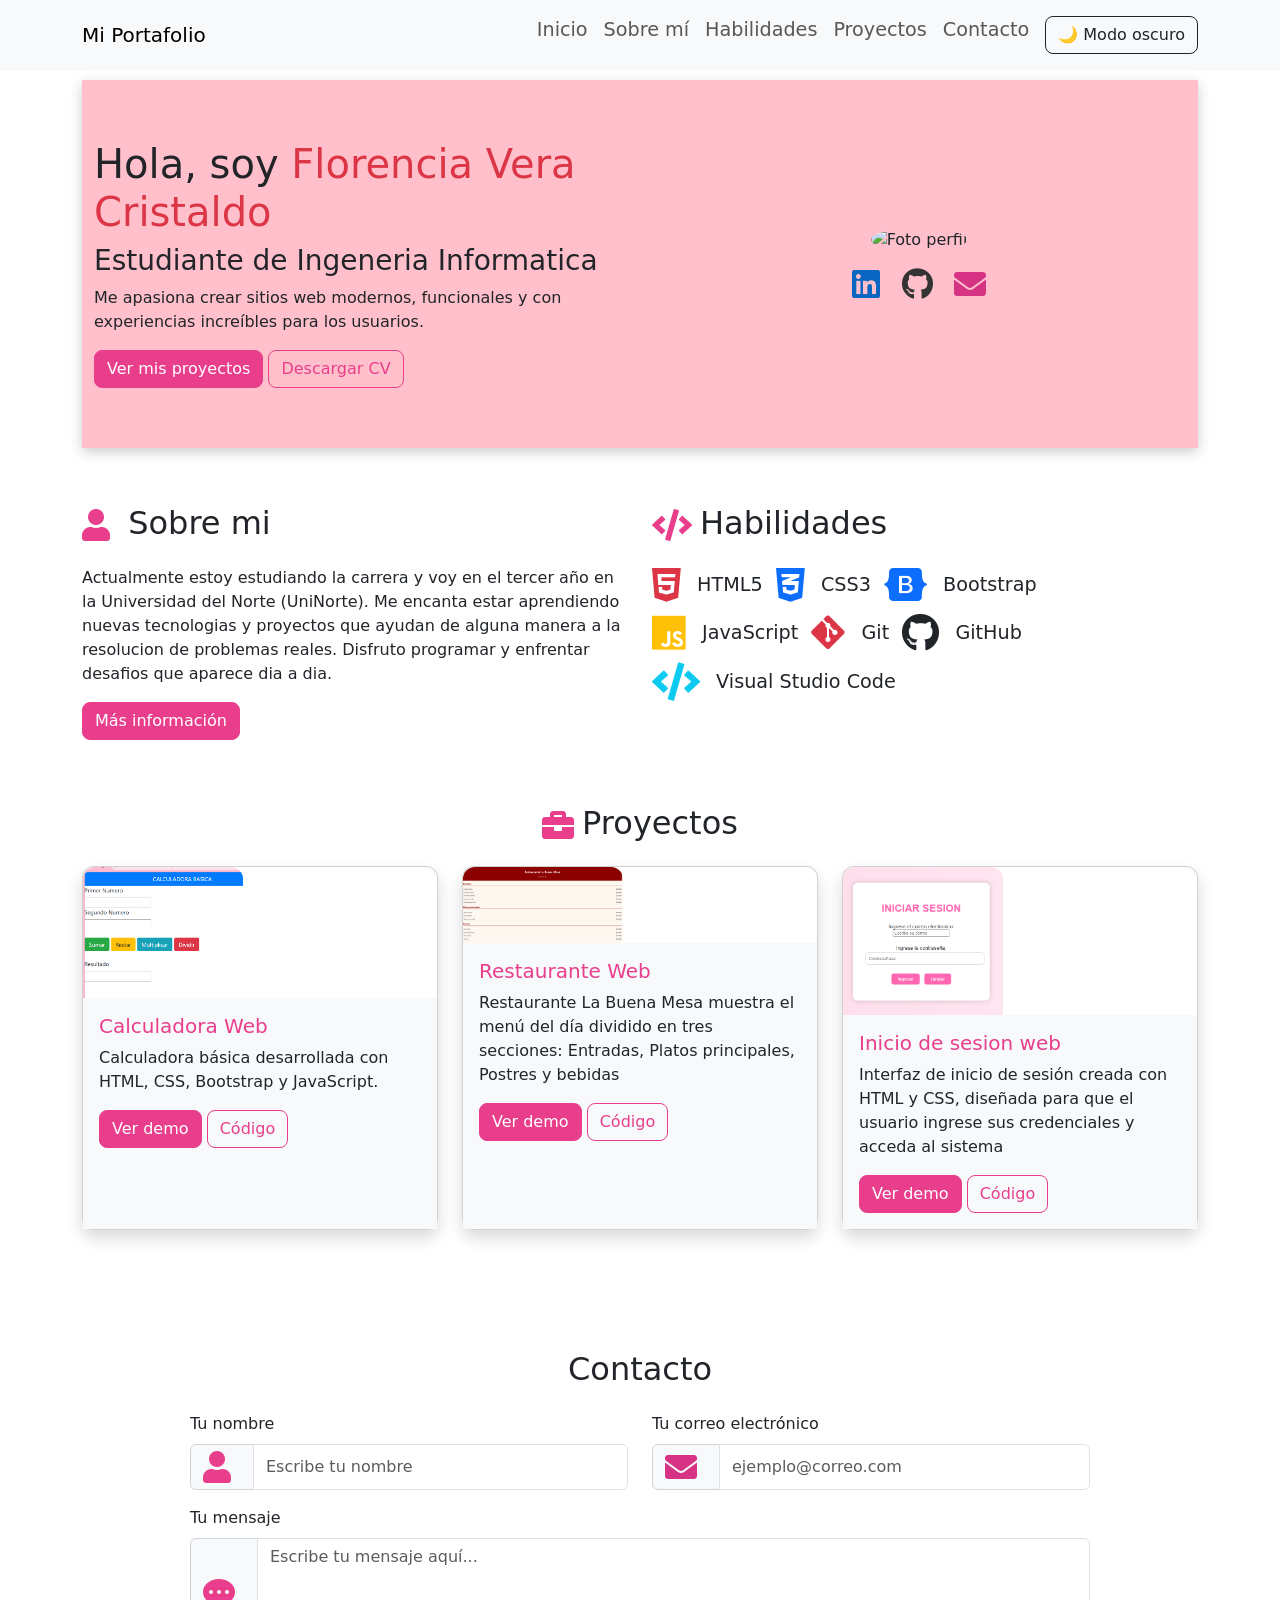
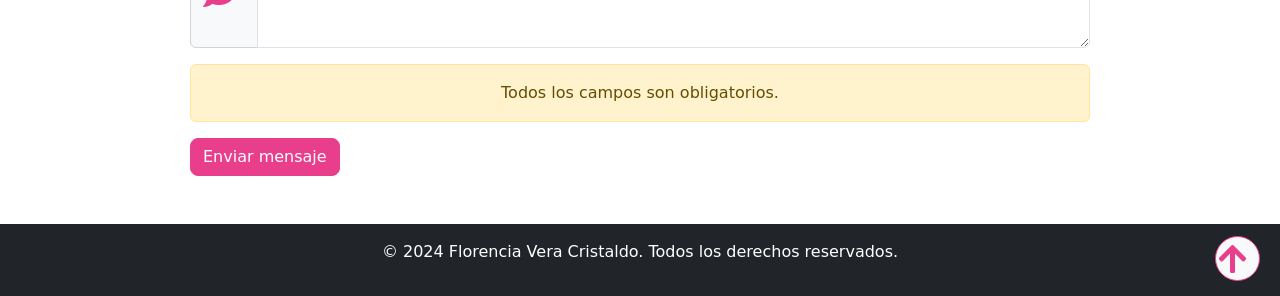
==== index.html @ 2d1d5c15 "Add files via upload Subida inicial del portafolio" ====
<!DOCTYPE html>
<html lang="en">
<head>
    <meta charset="UTF-8">
    <meta name="viewport" content="width=device-width, initial-scale=1.0">
    <title>Mi Portafolio</title>
    <link href="https://cdn.jsdelivr.net/npm/bootstrap@5.3.0/dist/css/bootstrap.min.css" rel="stylesheet">
    <link rel="stylesheet" href="https://cdnjs.cloudflare.com/ajax/libs/font-awesome/6.4.0/css/all.min.css">
    <link rel="stylesheet" href="estilo.css">
    <link rel="stylesheet" href="https://cdnjs.cloudflare.com/ajax/libs/font-awesome/5.15.4/css/all.min.css">
  </head>
<body>

  <!-- Navbar -->
<nav id="menu" class="navbar navbar-expand-lg navbar-light bg-light fixed-top">
  <div class="container">
    <a class="navbar-brand" href="#">Mi Portafolio</a>
    <button class="navbar-toggler" type="button" data-bs-toggle="collapse" data-bs-target="#navbarNav">
      <span class="navbar-toggler-icon"></span>
    </button>
    <div class="collapse navbar-collapse" id="navbarNav">
      <ul class="navbar-nav ms-auto">
        <li class="nav-item"><a class="nav-link" href="#inicio">Inicio</a></li>
        <li class="nav-item"><a class="nav-link" href="#sobre-mi">Sobre mí</a></li>
        <li class="nav-item"><a class="nav-link" href="#habilidades">Habilidades</a></li>
        <li class="nav-item"><a class="nav-link" href="#proyectos">Proyectos</a></li>
        <li class="nav-item"><a class="nav-link" href="#contacto">Contacto</a></li>
      </ul>
      <!-- Botón modo oscuro/claro -->
      <button id="btn-modo" class="btn btn-outline-dark ms-2" onclick="toggleModo()">
        🌙 Modo oscuro
      </button>
    </div>
  </div>
</nav>

<main>
 <!-- Inicio -->
<section id="inicio" class="d-flex align-items-center">
  <div class="container">
    <div class="row align-items-center cuadro-pink">
      
      <!-- Columna de texto -->
      <div class="col-md-6 text-center text-md-start">
        <h1>Hola, soy <span class="text-danger">Florencia Vera Cristaldo</span></h1>
        <h3>Estudiante de Ingeneria Informatica</h3>
        <p>Me apasiona crear sitios web modernos, funcionales y con experiencias increíbles para los usuarios.</p>
        <a href="#proyectos" class="btn btn-success">Ver mis proyectos</a>
        <a href="cv.pdf" class="btn btn-outline-success" download>Descargar CV</a>
      </div>

      <!-- Columna de imagen + iconos -->
      <div class="col-md-6 text-center">
        <img src="https://i.pinimg.com/736x/03/fb/af/03fbaf16bd269eaf436fdb3d8336ce6c.jpg" 
             class="rounded-circle img-fluid" style="max-width:300px;" alt="Foto perfil">
        <div class="mt-3">
          <a href="https://linkedin.com" target="_blank"><i class="fab fa-linkedin fa-2x mx-2"></i></a>
          <a href="https://github.com" target="_blank"><i class="fab fa-github fa-2x mx-2"></i></a>
          <a href="mailto:florencia@example.com"><i class="fas fa-envelope fa-2x mx-2"></i></a>
        </div>
      </div>
    </div>
  </div>
</section>

<section id="sobre-habilidades" class="container my-3">
  <div class="row align-items-start">
    
    <!-- Sobre mí a la izquierda -->
    <div class="col-md-6">
      <h2 class="mb-4"><i class="fas fa-user me-2"> </i> Sobre mi</h2>
      <p>
       Actualmente estoy estudiando la carrera y voy en el tercer año en la Universidad del Norte 
       (UniNorte). Me encanta estar aprendiendo nuevas tecnologias y proyectos que ayudan de alguna manera 
       a la resolucion de problemas reales. Disfruto programar y enfrentar desafios que aparece dia a dia.
      </p>
      <a href="#contacto" class="btn btn-primary">Más información</a>
    </div>

    <!-- Habilidades a la derecha -->
    <div class="col-md-6">
    <h2 class="mb-4"><i class="fas fa-code me-2"></i>Habilidades</h2>
      <ul class="list-inline">
        <li class="list-inline-item"><i class="fab fa-html5 fa-2x text-danger"></i> HTML5</li>
        <li class="list-inline-item"><i class="fab fa-css3-alt fa-2x text-primary"></i> CSS3</li>
        <li class="list-inline-item"><i class="fab fa-bootstrap fa-2x text-primary"></i> Bootstrap</li>
        <li class="list-inline-item"><i class="fab fa-js fa-2x text-warning"></i> JavaScript</li>
        <li class="list-inline-item"><i class="fab fa-git-alt fa-2x text-danger"></i> Git</li>
        <li class="list-inline-item"><i class="fab fa-github fa-2x text-dark"></i> GitHub</li>
        <li class="list-inline-item"><i class="fas fa-code fa-2x text-info"></i> Visual Studio Code</li>
      </ul>
    </div>
  </div>
</section>

<!-- Proyectos -->
 <section id="proyectos" class="container py-5">
  <h2 class="mb-4  text-center"><i class="fas fa-briefcase me-2"></i>Proyectos</h2>
  <div class="row">
    
    <!-- Proyecto 1 -->
    <div class="col-md-4 mb-4">
      <div class="card shadow h-100">
       <img src="calculadora..png" class="card-img-top img-fluid "alt="Calculadora Web"style="max-width:160px;">
        <div class="card-body">
          <h5 class="card-title">Calculadora Web</h5>
          <p class="card-text">Calculadora básica desarrollada con HTML, CSS, Bootstrap y JavaScript.</p>
          <a href="#" class="btn btn-success">Ver demo</a>
          <a href="#" class="btn btn-outline-success">Código</a>
        </div>
      </div>
    </div>

    <!-- Proyecto 2 -->
    <div class="col-md-4 mb-4">
      <div class="card shadow h-100">
        <img src="restaurante.png" class="card-img-top img-fluid "alt="Restaurante Web"style="max-width:160px;">
        <div class="card-body">
          <h5 class="card-title">Restaurante Web</h5>
          <p class="card-text"> Restaurante La Buena Mesa  muestra el menú del día
             dividido en tres secciones: Entradas, Platos principales, Postres y bebidas</p>
          <a href="#" class="btn btn-success">Ver demo</a>
          <a href="#" class="btn btn-outline-success">Código</a>
        </div>
      </div>
    </div>

    <!-- Proyecto 3 -->
    <div class="col-md-4 mb-4">
      <div class="card shadow h-100">
       <img src="Inicio de sesion.png" class="card-img-top img-fluid "alt=" Inicio de Sesion"style="max-width:160px;">
        <div class="card-body">
          <h5 class="card-title">Inicio de sesion web</h5>
          <p class="card-text">Interfaz de inicio de sesión creada con HTML y CSS,
           diseñada para que el usuario ingrese sus credenciales y acceda al sistema</p>
          <a href="#" class="btn btn-success">Ver demo</a>
          <a href="#" class="btn btn-outline-success">Código</a>
        </div>
      </div>
    </div>
  </div>
</section>

 <!-- Contacto -->
<section id="contacto" class="py-5">
  <div class="container">
    <h2 class="text-center mb-4">Contacto</h2>
    <form id="formContacto" class="mx-auto" style="max-width:900px;">
      
      <!-- Nombre y correo en la misma fila -->
      <div class="row mb-3">
        <div class="col-md-6">
          <label for="nombre" class="form-label">Tu nombre</label>
          <div class="input-group">
            <span class="input-group-text"><i class="fas fa-user"></i></span>
            <input type="text" class="form-control" id="nombre" placeholder="Escribe tu nombre" required>
          </div>
        </div>
        <div class="col-md-6">
          <label for="correo" class="form-label">Tu correo electrónico</label>
          <div class="input-group">
            <span class="input-group-text"><i class="fas fa-envelope"></i></span>
            <input type="email" class="form-control" id="correo" placeholder="ejemplo@correo.com" required>
          </div>
        </div>
      </div>

      <!-- Mensaje ocupa toda la fila -->
      <div class="mb-3">
        <label for="mensaje" class="form-label">Tu mensaje</label>
        <div class="input-group">
          <span class="input-group-text"><i class="fas fa-comment-dots"></i></span>
          <textarea class="form-control" id="mensaje" rows="4" placeholder="Escribe tu mensaje aquí..." required></textarea>
        </div>
      </div>

      <!-- Aviso de campos obligatorios -->
      <div class="alert alert-warning text-center" role="alert">
        Todos los campos son obligatorios.
      </div>

      <!-- Botón -->
      <button type="submit" class="btn btn-danger">Enviar mensaje</button>
    </form>
  </div>
</section>
</main>

<!-- Footer -->
<footer class="bg-dark text-white text-center py-3 position-relative">
  <div class="container">
    <p>© 2024 Florencia Vera Cristaldo. Todos los derechos reservados.</p>
    <!-- Botón scroll to top -->
    <button onclick="scrollToTop()" id="btnTop" class="btn btn-warning">
      <i class="fas fa-arrow-up"></i>
    </button>
  </div>
</footer>

   <script src="https://cdn.jsdelivr.net/npm/bootstrap@5.3.0/dist/js/bootstrap.bundle.min.js"></script>
   <script src="script.js"></script>
</body>
</html>
---- estilo.css ----
/* Inicio */
#inicio {
  padding-top: 80px;   /* para que no choque con el navbar fijo */
  padding-bottom: 40px; /* menos espacio abajo */
}

/* Modo claro/oscuro */
.modo-claro {
  background-color: #f8f9fa;
  color: #212529;
}

.modo-oscuro {
  background-color: #121212;
  color: #f8f9fa;
}

/* Cuadros */
.cuadro {
  background-color: #1e1e2f; /* fondo oscuro */
  color: white;
  padding: 30px;
  border-radius: 12px;
  box-shadow: 0 4px 12px rgba(0,0,0,0.4);
}

.cuadro-pink {
  background-color: pink;
  padding: 60px 0;
  border-radius: 0;
  box-shadow: 0 4px 12px rgba(0,0,0,0.2);
  width: 100%;
  margin: 0;
}

/* Listas e íconos */
ul li {
  margin-bottom: 10px;
  font-size: 1.2rem;
}

i {
  font-size: 2rem;
  margin-right: 10px;
  vertical-align: middle;
  color: #e83e8c; /* rosa por defecto */
}

/* Colores específicos por red */
.fa-linkedin {
  color: #0a66c2; /* azul LinkedIn */
}
.fa-github {
  color: #333; /* gris oscuro GitHub */
}
.fa-envelope {
  color: #d63384; /* rosa más oscuro */
}

/* Clase personalizada para Bootstrap violeta */
.text-purple {
  color: #6f42c1; /* violeta elegante */
}

/* Cards */
.card-body {
  background-color: #f8f9fa; /* gris claro */
}
.card-title {
  color: #e83e8c; /* rosa */
}
.card {
  border-radius: 12px;
  transition: transform 0.3s ease;
}
.card:hover {
  transform: translateY(-5px);
}
.card-img-top {
  border-top-left-radius: 12px;
  border-top-right-radius: 12px;
}

/* Botones */
.btn {
  border-radius: 8px;
}

/* Botones principales */
.btn-success,
.btn-primary,
.btn-info,
.btn-warning,
.btn-danger {
  background-color: #e83e8c;
  border-color: #e83e8c;
  color: #fff;
}

.btn-success:hover,
.btn-primary:hover,
.btn-info:hover,
.btn-warning:hover,
.btn-danger:hover {
  background-color: #d63384;
  border-color: #d63384;
  color: #fff;
}

/* Botones outline */
.btn-outline-success,
.btn-outline-primary,
.btn-outline-info,
.btn-outline-warning,
.btn-outline-danger {
  color: #e83e8c;
  border-color: #e83e8c;
}

.btn-outline-success:hover,
.btn-outline-primary:hover,
.btn-outline-info:hover,
.btn-outline-warning:hover,
.btn-outline-danger:hover {
  background-color: #e83e8c;
  color: #fff;
}

/* Inputs */
.input-group-text {
  background-color: #f8f9fa;
  color: #212529;
  border: 1px solid #ced4da;
}

/* Botón scroll-to-top */
#btnTop {
  position: absolute;
  bottom: 15px;
  right: 20px;
  border-radius: 50%;
  width: 45px;
  height: 45px;
  display: flex;
  justify-content: center;
  align-items: center;
  background-color: #f8f9fa;
}
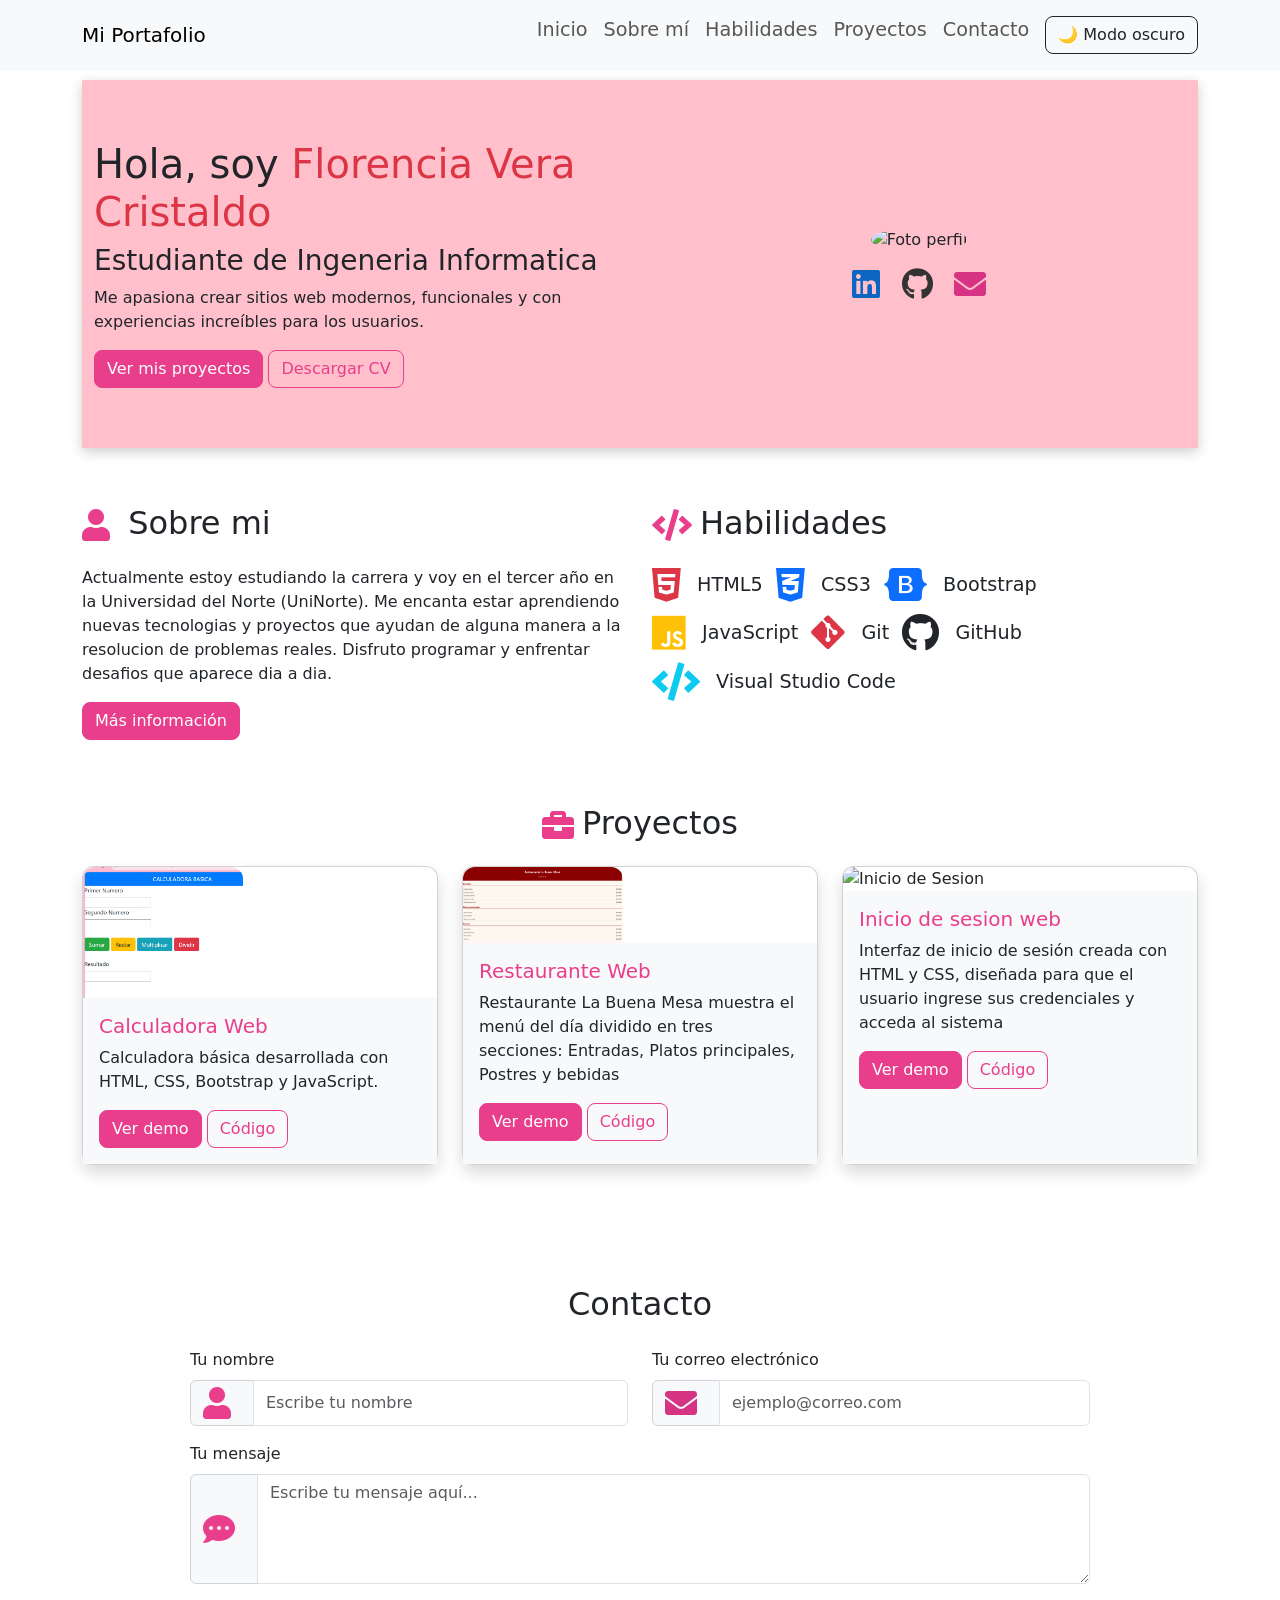
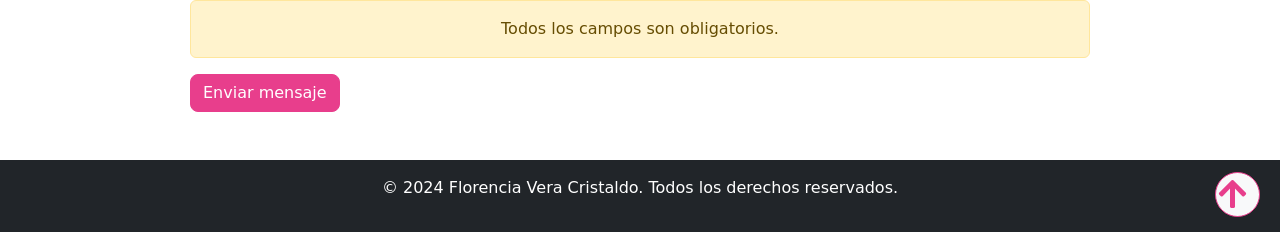
==== commit 9c9e72cd: "Update index.html" ====
--- a/index.html
+++ b/index.html
@@ -46,7 +46,7 @@
         <h3>Estudiante de Ingeneria Informatica</h3>
         <p>Me apasiona crear sitios web modernos, funcionales y con experiencias increíbles para los usuarios.</p>
         <a href="#proyectos" class="btn btn-success">Ver mis proyectos</a>
-        <a href="cv.pdf" class="btn btn-outline-success" download>Descargar CV</a>
+        <a href="Curriculum.pdf" class="btn btn-outline-success" download>Descargar CV</a>
       </div>
 
       <!-- Columna de imagen + iconos -->
@@ -105,7 +105,7 @@
         <div class="card-body">
           <h5 class="card-title">Calculadora Web</h5>
           <p class="card-text">Calculadora básica desarrollada con HTML, CSS, Bootstrap y JavaScript.</p>
-          <a href="#" class="btn btn-success">Ver demo</a>
+         <a href="calculadora.html" class="btn btn-success" target="_blank">Ver demo</a>
           <a href="#" class="btn btn-outline-success">Código</a>
         </div>
       </div>
@@ -119,7 +119,7 @@
           <h5 class="card-title">Restaurante Web</h5>
           <p class="card-text"> Restaurante La Buena Mesa  muestra el menú del día
              dividido en tres secciones: Entradas, Platos principales, Postres y bebidas</p>
-          <a href="#" class="btn btn-success">Ver demo</a>
+         <a href="rest.html" class="btn btn-success" target="_blank">Ver demo</a>
           <a href="#" class="btn btn-outline-success">Código</a>
         </div>
       </div>
@@ -128,12 +128,12 @@
     <!-- Proyecto 3 -->
     <div class="col-md-4 mb-4">
       <div class="card shadow h-100">
-       <img src="Inicio de sesion.png" class="card-img-top img-fluid "alt=" Inicio de Sesion"style="max-width:160px;">
+       <img src="Iniciodesesion.png" class="card-img-top img-fluid "alt=" Inicio de Sesion"style="max-width:160px;">
         <div class="card-body">
           <h5 class="card-title">Inicio de sesion web</h5>
           <p class="card-text">Interfaz de inicio de sesión creada con HTML y CSS,
            diseñada para que el usuario ingrese sus credenciales y acceda al sistema</p>
-          <a href="#" class="btn btn-success">Ver demo</a>
+          <a href="form.html" class="btn btn-success" target="_blank">Ver demo</a>
           <a href="#" class="btn btn-outline-success">Código</a>
         </div>
       </div>
@@ -200,4 +200,4 @@
    <script src="https://cdn.jsdelivr.net/npm/bootstrap@5.3.0/dist/js/bootstrap.bundle.min.js"></script>
    <script src="script.js"></script>
 </body>
-</html>+</html>
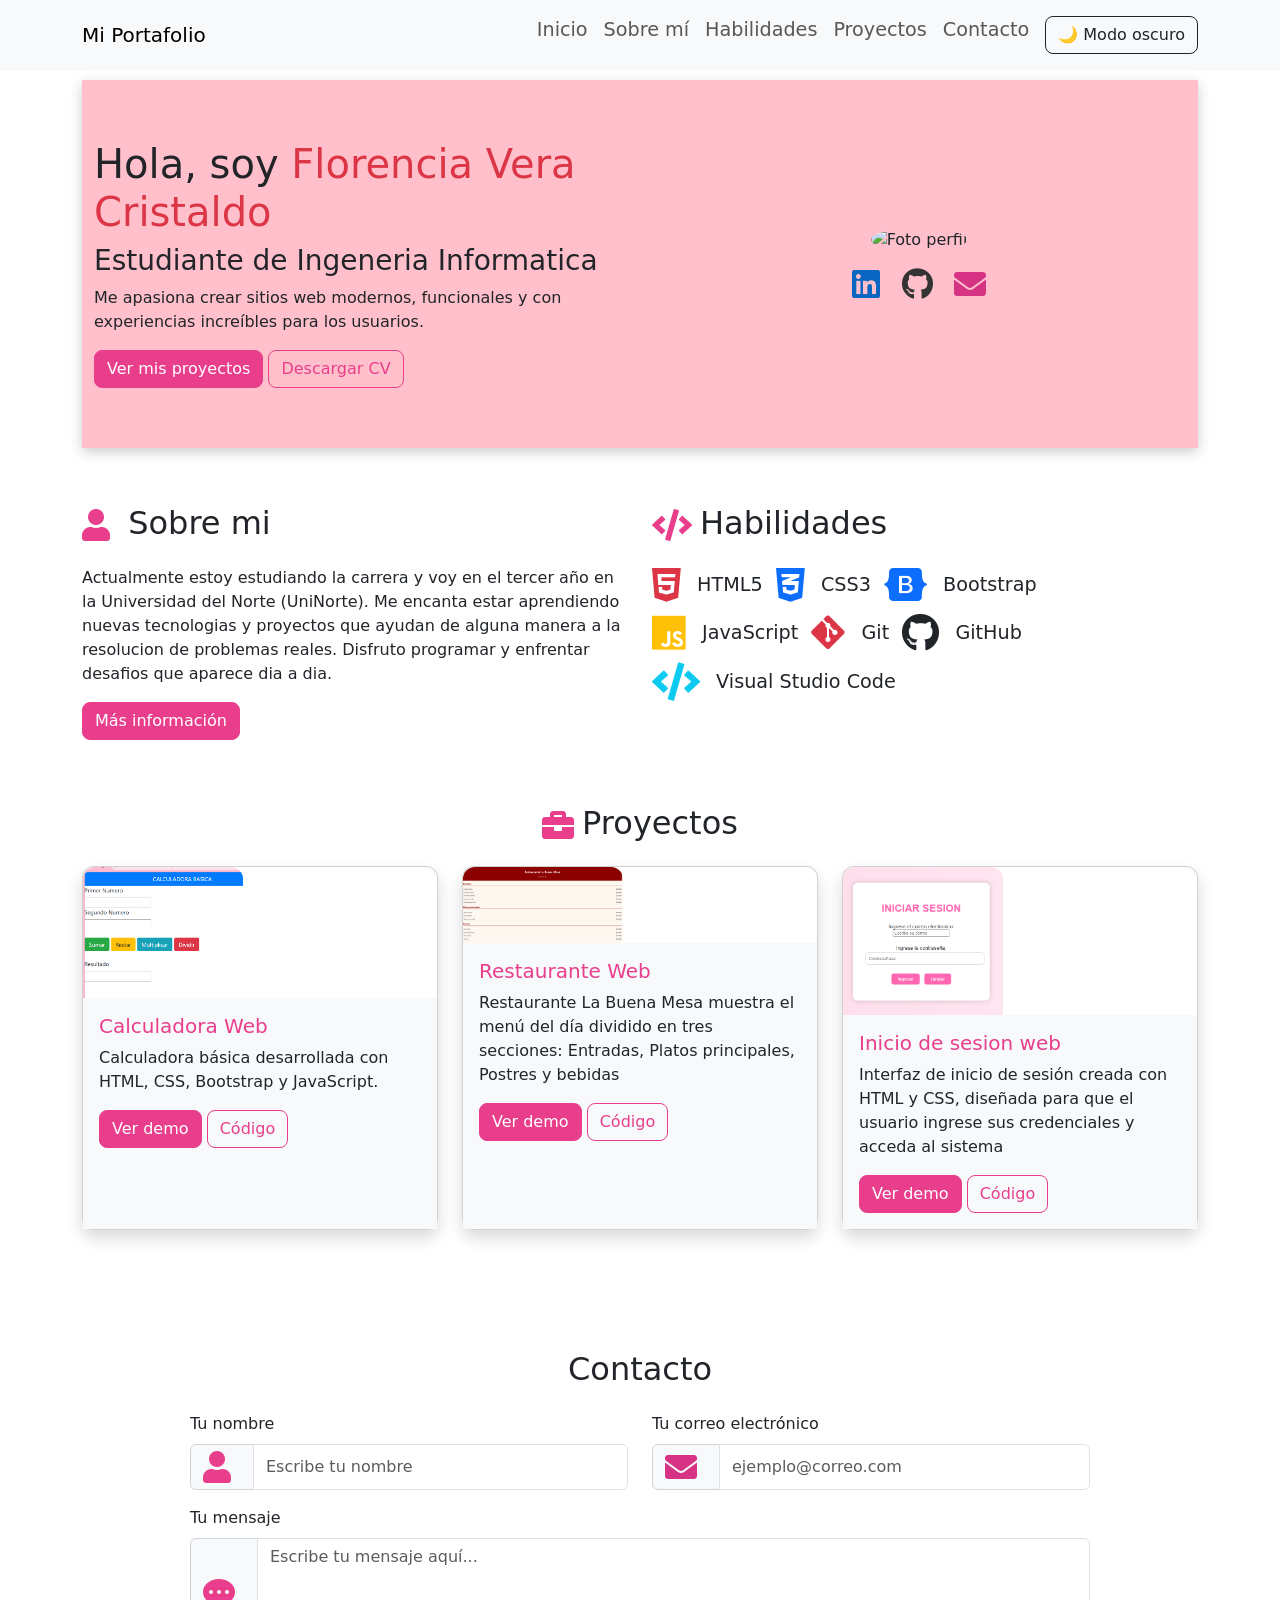
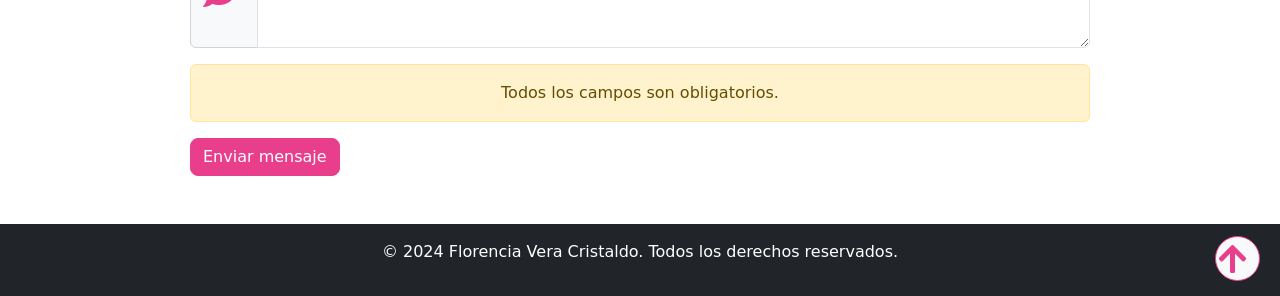
==== commit 6c592dbc: "Update index.html" ====
--- a/index.html
+++ b/index.html
@@ -106,7 +106,7 @@
           <h5 class="card-title">Calculadora Web</h5>
           <p class="card-text">Calculadora básica desarrollada con HTML, CSS, Bootstrap y JavaScript.</p>
          <a href="calculadora.html" class="btn btn-success" target="_blank">Ver demo</a>
-          <a href="#" class="btn btn-outline-success">Código</a>
+            <a href="https://github.com/florvera-eng/mi-portafolio/blob/main/calculadora.html" class="btn btn-outline-success">Código</a>
         </div>
       </div>
     </div>
@@ -120,7 +120,7 @@
           <p class="card-text"> Restaurante La Buena Mesa  muestra el menú del día
              dividido en tres secciones: Entradas, Platos principales, Postres y bebidas</p>
          <a href="rest.html" class="btn btn-success" target="_blank">Ver demo</a>
-          <a href="#" class="btn btn-outline-success">Código</a>
+           <a href="https://github.com/florvera-eng/mi-portafolio/blob/main/rest.html" class="btn btn-outline-success">Código</a>
         </div>
       </div>
     </div>
@@ -134,7 +134,7 @@
           <p class="card-text">Interfaz de inicio de sesión creada con HTML y CSS,
            diseñada para que el usuario ingrese sus credenciales y acceda al sistema</p>
           <a href="form.html" class="btn btn-success" target="_blank">Ver demo</a>
-          <a href="#" class="btn btn-outline-success">Código</a>
+         <a href="https://github.com/florvera-eng/mi-portafolio/blob/main/form.html" class="btn btn-outline-success">Código</a>
         </div>
       </div>
     </div>
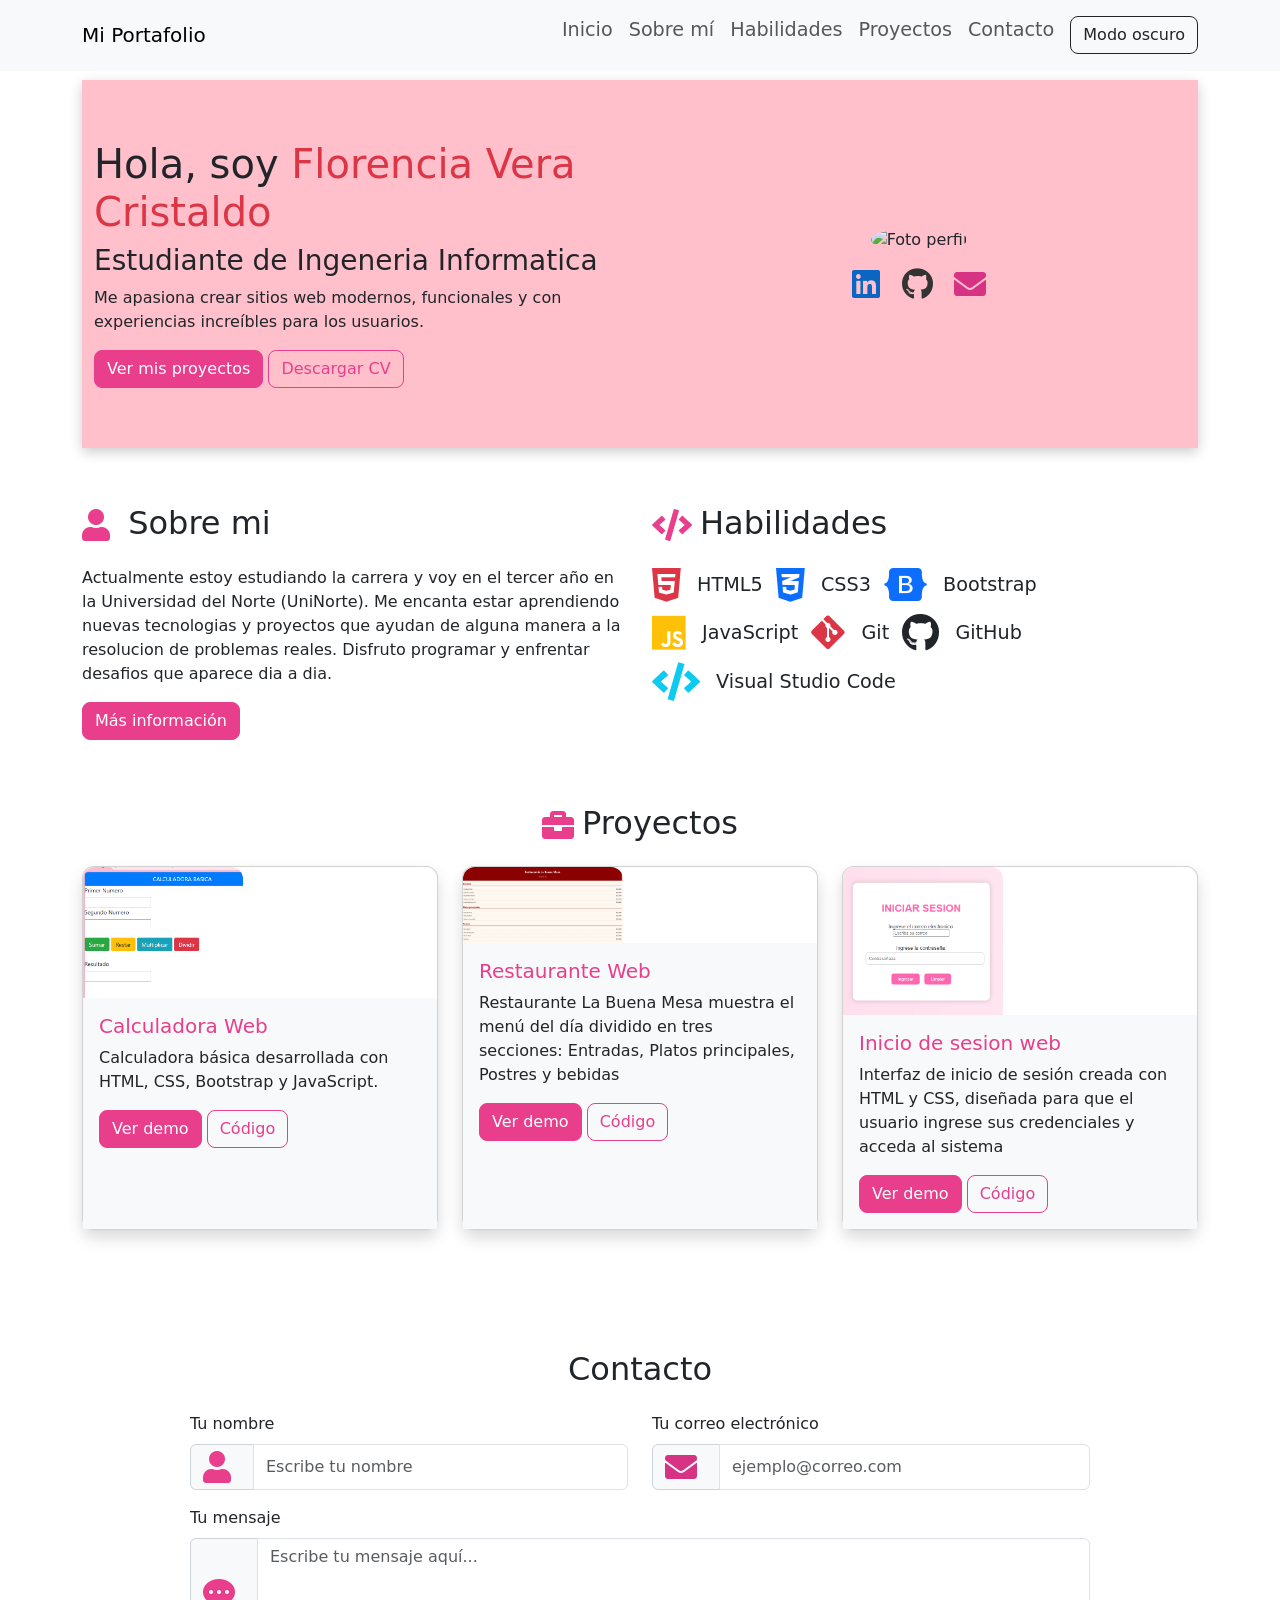
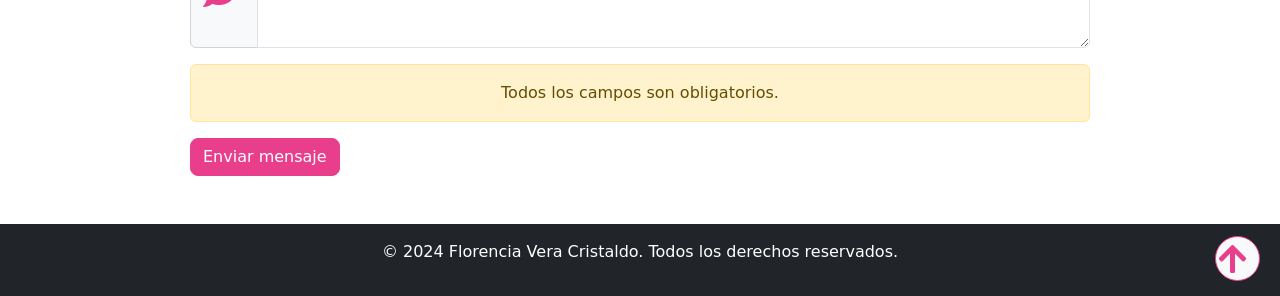
==== commit e859ed56: "Update index.html" ====
--- a/index.html
+++ b/index.html
@@ -28,7 +28,7 @@
       </ul>
       <!-- Botón modo oscuro/claro -->
       <button id="btn-modo" class="btn btn-outline-dark ms-2" onclick="toggleModo()">
-        🌙 Modo oscuro
+         Modo oscuro
       </button>
     </div>
   </div>
@@ -106,7 +106,8 @@
           <h5 class="card-title">Calculadora Web</h5>
           <p class="card-text">Calculadora básica desarrollada con HTML, CSS, Bootstrap y JavaScript.</p>
          <a href="calculadora.html" class="btn btn-success" target="_blank">Ver demo</a>
-            <a href="https://github.com/florvera-eng/mi-portafolio/blob/main/calculadora.html" class="btn btn-outline-success">Código</a>
+        <a href="https://github.com/florvera-eng/mi-portafolio/blob/main/calculadora.html" 
+        class="btn btn-outline-success" target="_blank">Código</a>
         </div>
       </div>
     </div>
